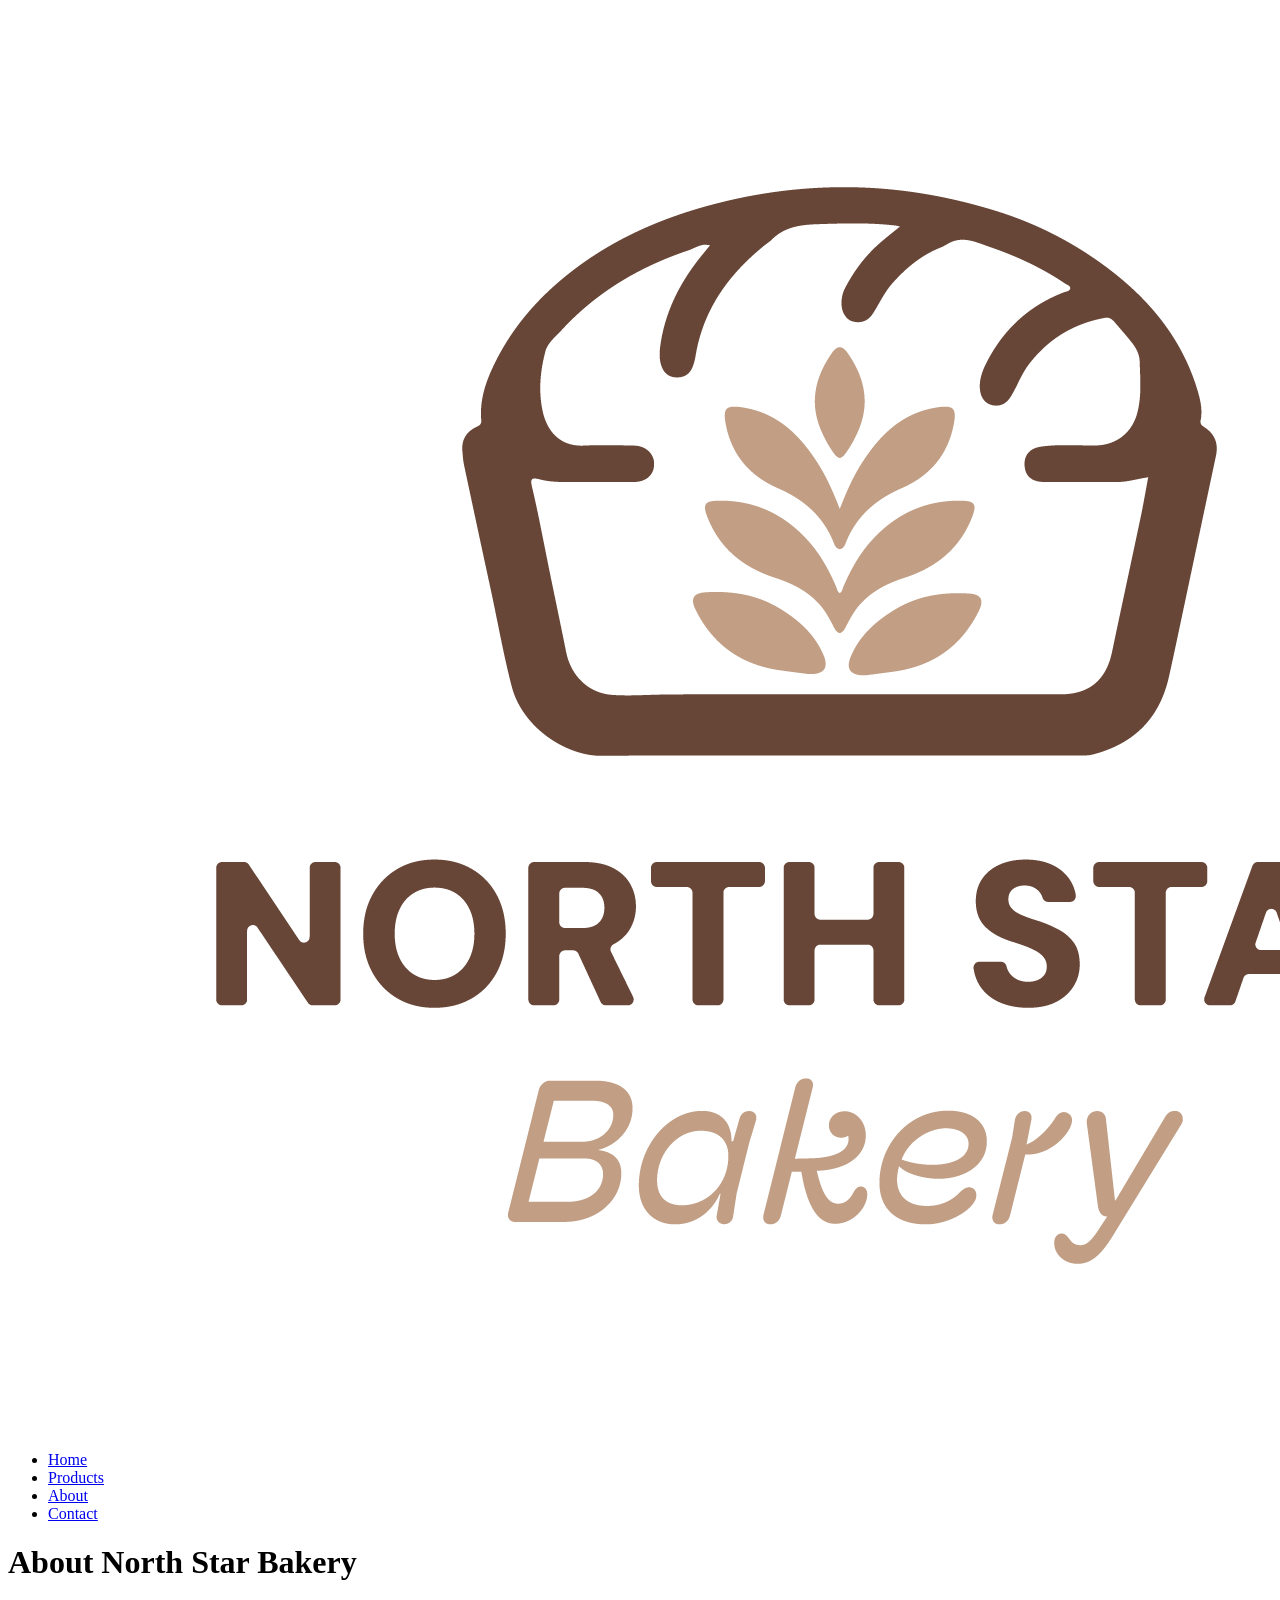
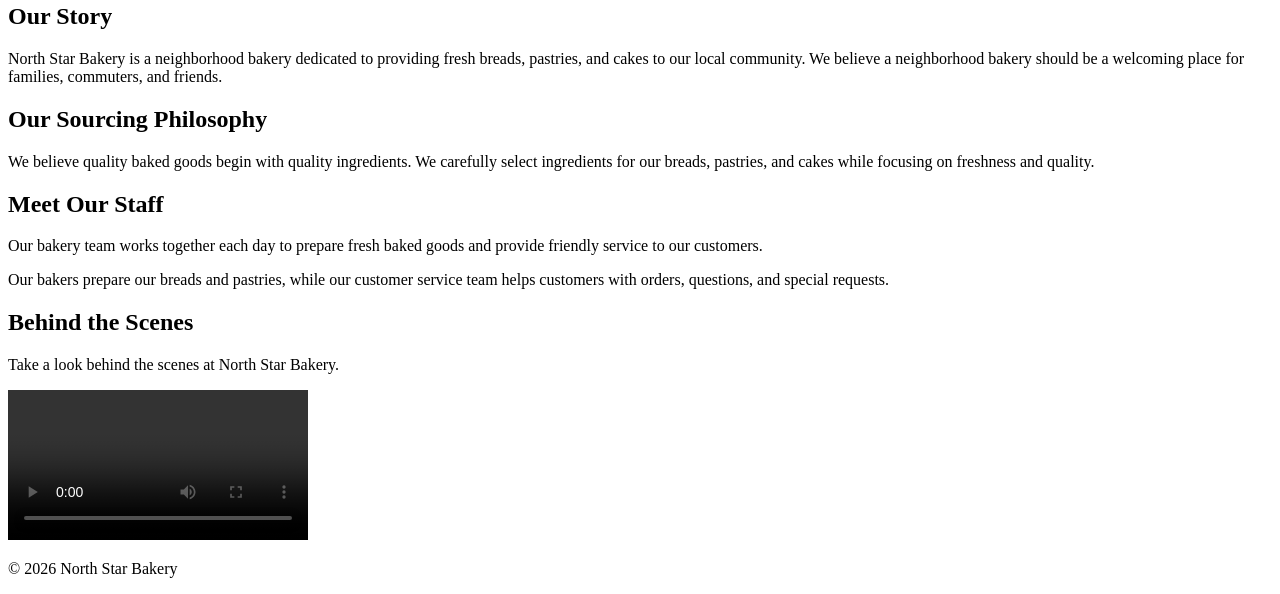
==== about.html @ e46f2fbb "added about and contact" ====
<!DOCTYPE html>
<html lang="en">

<head>
    <meta charset="UTF-8">
    <title>North Star Bakery | About</title>
</head>

<body>

    <header>
        <img src="bakery-logo_c.png" alt="North Star Bakery logo">

        <nav>
            <ul>
                <li><a href="index.html">Home</a></li>
                <li><a href="products.html">Products</a></li>
                <li><a href="about.html">About</a></li>
                <li><a href="contact.html">Contact</a></li>
            </ul>
        </nav>
    </header>

    <main>

        <h1>About North Star Bakery</h1>

        <section>
            <h2>Our Story</h2>

            <p>
                North Star Bakery is a neighborhood bakery dedicated to
                providing fresh breads, pastries, and cakes to our local
                community. We believe a neighborhood bakery should be a
                welcoming place for families, commuters, and friends.
            </p>
        </section>

        <section>
            <h2>Our Sourcing Philosophy</h2>

            <p>
                We believe quality baked goods begin with quality ingredients.
                We carefully select ingredients for our breads, pastries, and
                cakes while focusing on freshness and quality.
            </p>
        </section>

        <section>
            <h2>Meet Our Staff</h2>

            <p>
                Our bakery team works together each day to prepare fresh baked
                goods and provide friendly service to our customers.
            </p>

            <p>
                Our bakers prepare our breads and pastries, while our customer
                service team helps customers with orders, questions, and
                special requests.
            </p>
        </section>

        <section>
            <h2>Behind the Scenes</h2>

            <p>
                Take a look behind the scenes at North Star Bakery.
            </p>

            <video controls>
                <source src="bakery-behind-scenes_c.mp4" type="video/mp4">

                Your browser does not support the video element.
            </video>
        </section>

    </main>

    <footer>
        <p>&copy; 2026 North Star Bakery</p>
    </footer>

</body>

</html>
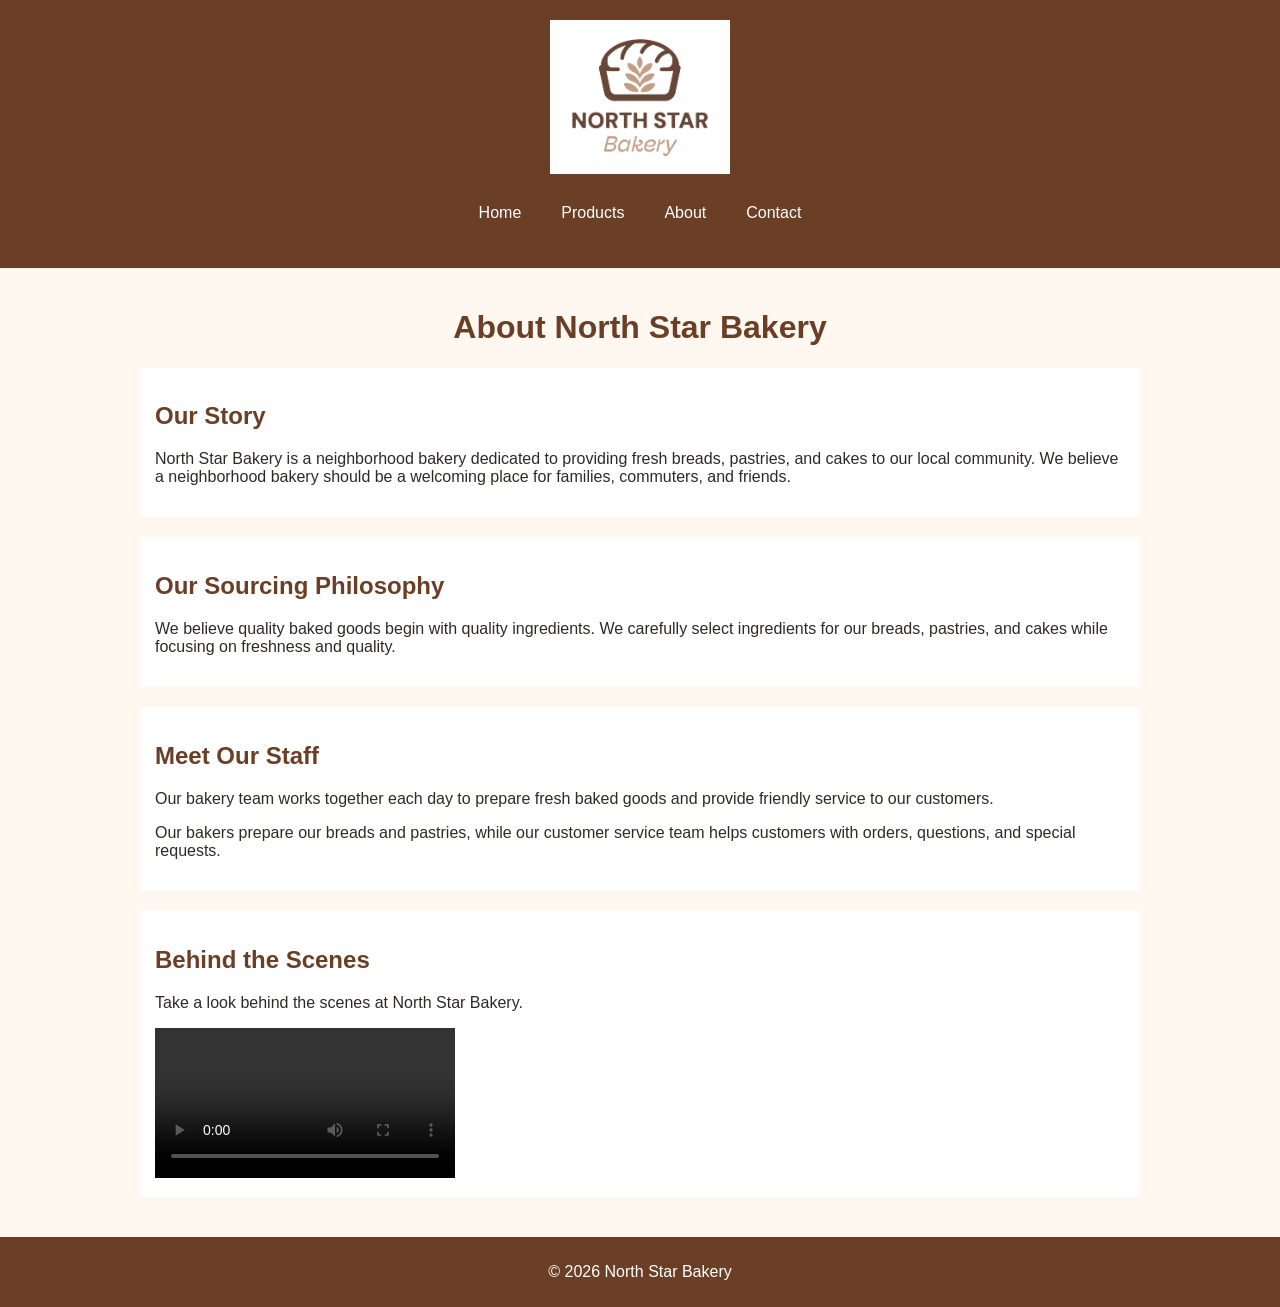
==== commit 5b74c876: "add CSS styling" ====
--- a/about.html
+++ b/about.html
@@ -4,6 +4,7 @@
 <head>
     <meta charset="UTF-8">
     <title>North Star Bakery | About</title>
+    <link rel="stylesheet" href="style.css">
 </head>
 
 <body>
--- a/style.css
+++ b/style.css
@@ -0,0 +1,107 @@
+body {
+    background-color: #fff8f0;
+    color: #2f2a26;
+    font-family: Arial, sans-serif;
+    margin: 0;
+}
+
+header {
+    background-color: #6b3e26;
+    text-align: center;
+    padding: 20px;
+}
+
+header img {
+    width: 180px;
+    max-width: 100%;
+}
+
+nav ul {
+    list-style-type: none;
+    padding: 0;
+}
+
+nav li {
+    margin: 10px;
+}
+
+nav a {
+    color: white;
+    text-decoration: none;
+}
+
+main {
+    padding: 20px;
+    max-width: 1000px;
+    margin: auto;
+}
+
+h1 {
+    color: #6b3e26;
+    text-align: center;
+}
+
+h2 {
+    color: #6b3e26;
+}
+
+section {
+    background-color: white;
+    padding: 15px;
+    margin-bottom: 20px;
+}
+
+main img {
+    max-width: 100%;
+    height: auto;
+}
+
+figure {
+    margin: 0;
+}
+
+figure img {
+    max-width: 100%;
+    height: auto;
+}
+
+figcaption {
+    margin-top: 5px;
+}
+
+video {
+    max-width: 100%;
+    height: auto;
+}
+
+form {
+    padding: 10px;
+}
+
+input, select, textarea {
+    padding: 5px;
+}
+
+button {
+    background-color: #d88c5a;
+    color: #2f2a26;
+    padding: 8px;
+}
+
+footer {
+    background-color: #6b3e26;
+    color: white;
+    text-align: center;
+    padding: 10px;
+}
+
+@media (min-width: 768px) {
+    nav ul {
+        display: flex;
+        justify-content: center;
+    }
+
+    nav li {
+        margin: 10px 20px;
+    }
+}
